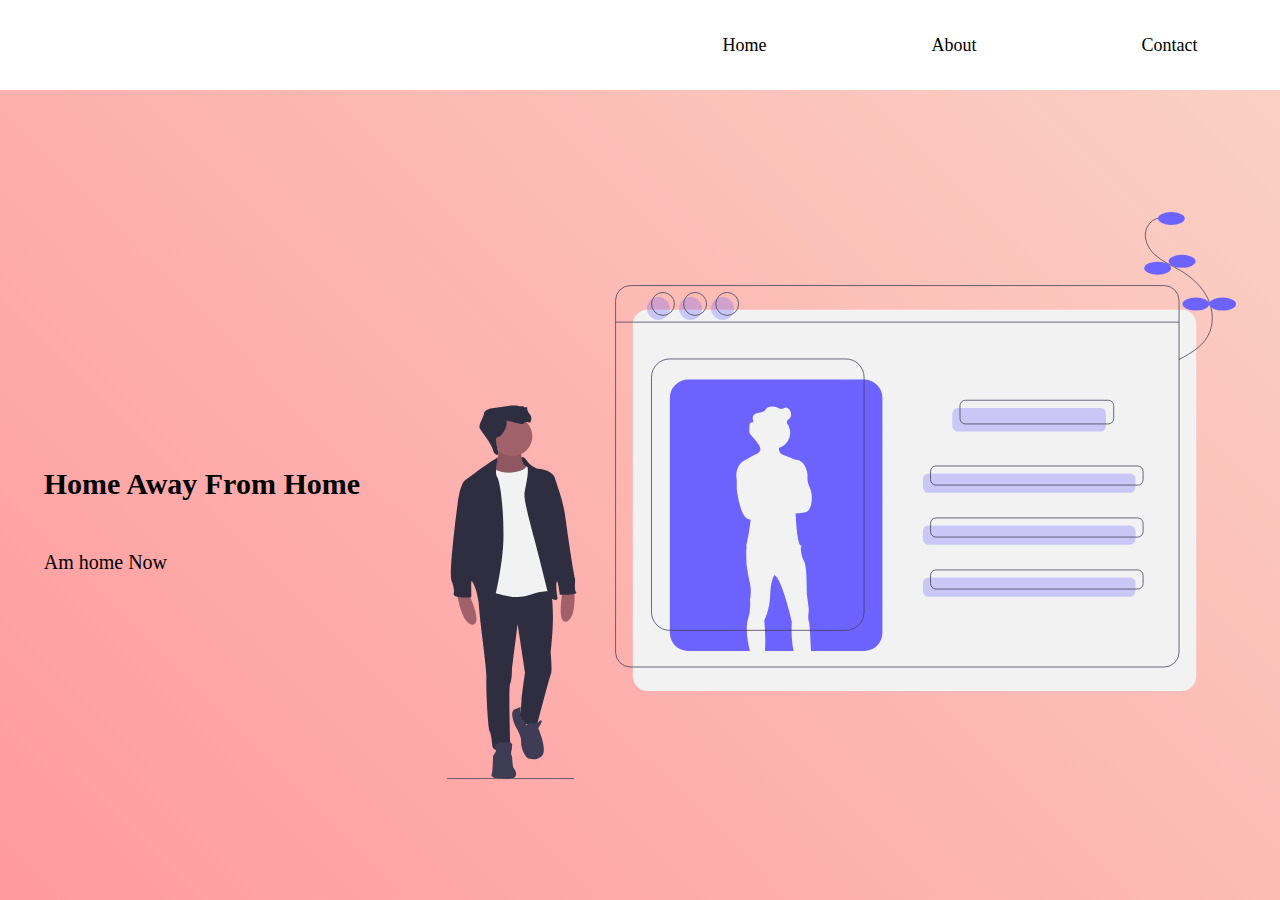
==== about.html @ 2d75871f "done with the site added css and about" ====
<!DOCTYPE html>
<html lang="en" dir="ltr">
  <head>
    <meta charset="utf-8">
    <link rel="stylesheet" href="styles.css">
    <title></title>
  </head>
  <body>
    <nav>
      <ul class="section-nav">
        <li><a href="index.html">Home</a></li>
        <li><a href="about.html">About</a></li>
        <li><a href="#">Contact </a></li>
      </ul>
    </nav>
    <main>
      <section class="section-about">
        <div class="about-Contact">
          <div class="contact">
            <h1>Home Away From Home</h1>
              <p>Am home  Now</p>
          </div>
          <img src="images/about.svg" alt="">
        </div>

      </section>
    </main>
  </body>
</html>
---- styles.css ----
*{
  margin: 0;
  padding: 0;
  box-sizing: border-box;
}
.section-nav{
  height: 10vh;
  display: flex;
  width: 50%;
  justify-content: space-around;
  align-items: center;
  margin-left: auto;
  list-style: none;
}
.section-nav li a{
  text-decoration: none;
  color: black;
  font-size: 18px;
}
.section-home{
  background-image: linear-gradient(to top, #a18cd1 0%, #fbc2eb 100%);
}
.section-about{
  background-image: linear-gradient(45deg, #ff9a9e 0%, #fad0c4 99%, #fad0c4 100%);
}
.section-home,.section-about{
  height: 90vh;
  position: absolute;
  width: 100%;
}
.home-Contact,.about-Contact{
  height: 100%;
  display: flex;
  justify-content: space-around;
  align-items: center;
}
.home-Contact img{
  height: 70%;
}
.about-Contact img{
  height: 70%;
}
.contact h1{
font-size: 30px;
margin: 50px 0;
}
.contact p{
  font-size: 20px;

}
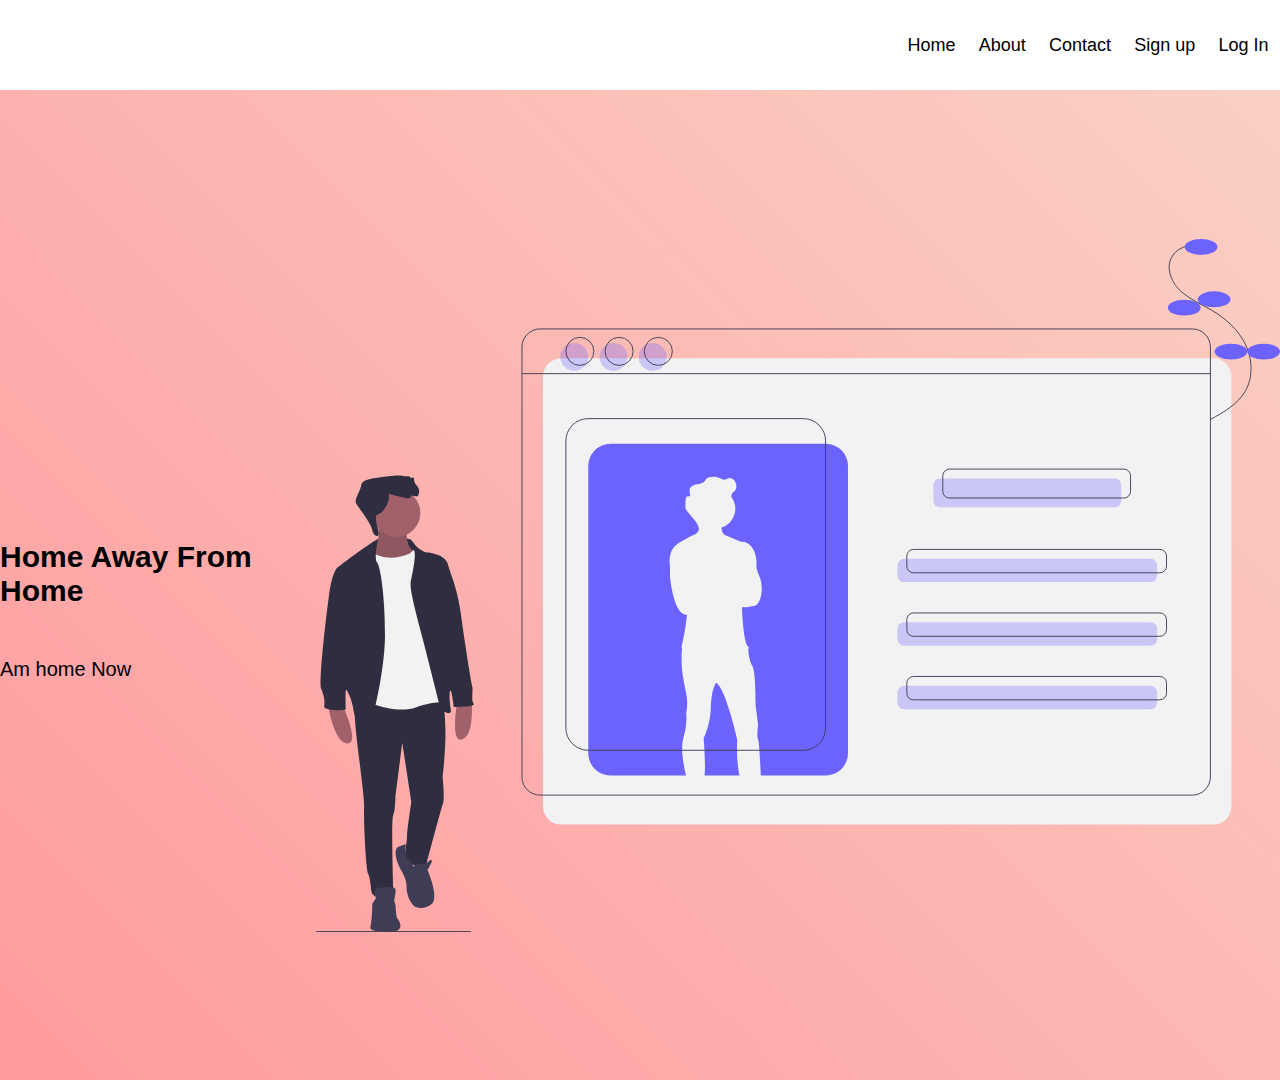
==== commit 16775146: "change font-size to medium" ====
--- a/about.html
+++ b/about.html
@@ -11,6 +11,8 @@
         <li><a href="index.html">Home</a></li>
         <li><a href="about.html">About</a></li>
         <li><a href="#">Contact </a></li>
+        <li><a href="signup.html">Sign up</a></li>
+        <li><a href="login.html">Log In</a></li>
       </ul>
     </nav>
     <main>
--- a/styles.css
+++ b/styles.css
@@ -2,11 +2,14 @@
   margin: 0;
   padding: 0;
   box-sizing: border-box;
+  color: black;
+  font-family: 'Montserrat', sans-serif;
+  font-size: medium;
 }
 .section-nav{
   height: 10vh;
   display: flex;
-  width: 50%;
+  width: 30%;
   justify-content: space-around;
   align-items: center;
   margin-left: auto;
@@ -17,6 +20,10 @@
   color: black;
   font-size: 18px;
 }
+.section-nav li a:hover{
+  color: rgb(155, 160, 159);
+}
+
 .section-home{
   background-image: linear-gradient(to top, #a18cd1 0%, #fbc2eb 100%);
 }
@@ -24,7 +31,7 @@
   background-image: linear-gradient(45deg, #ff9a9e 0%, #fad0c4 99%, #fad0c4 100%);
 }
 .section-home,.section-about{
-  height: 90vh;
+  height: 110vh;
   position: absolute;
   width: 100%;
 }
@@ -40,6 +47,24 @@
 .about-Contact img{
   height: 70%;
 }
+.contact-login{
+  width: 25%;
+}
+.contact-login p{
+  background: rgb(232, 239, 239);
+  height: 8vh;
+  width: 400px;
+  border-radius: 8px 8px 0px 0px;
+  text-align: center;
+  padding-top: 2.5vh;
+}
+.login-1{
+  padding: 20px;
+  width: 400px;
+  box-sizing: border-box;
+  background: rgb(252, 255, 255);
+  border-radius: 0 0px 8px 8px;
+}
 .contact h1{
 font-size: 30px;
 margin: 50px 0;
@@ -48,3 +73,109 @@
   font-size: 20px;
 
 }
+.login-1 input[type="email"]{
+  border-radius: 4px;
+  border: 2px solid rgb(141, 148, 160);
+  width: 100%;
+  height: 8vh;
+  padding: 10px;
+  font-size: medium;
+  margin-top: 4px;
+  margin-bottom: 15px;
+
+}
+.login-1 input[type="email"]:hover{
+  border: 2px solid rgb(72, 74, 76);
+}
+.login-1 input[type="password"]{
+  border-radius: 4px;
+  border: 2px solid rgb(141, 148, 160);
+  width: 100%;
+  height: 8vh;
+  padding: 10px;
+  font-size: medium;
+  margin-top: 4px;
+  margin-bottom: 8px;
+}
+.login-1 input[type="password"]:hover{
+  border: 2px solid rgb(72, 74, 76);
+}
+
+.login-1 button[type="button"]{
+  border-radius: 4px;
+  width: 100%;
+  height: 9vh;
+  padding-left: 9px;
+  font-size: medium;
+  margin-top: 8px;
+  margin-bottom: 8px;
+  background: rgb(48, 148, 150);
+  color: white;
+}
+.login-1 button[type="button"]:hover{
+background: rgb(89, 136, 137);
+cursor: pointer;
+}
+.login-1 input[type="checkbox"]{
+  border-radius: 4px;
+  border: 2px solid gray;
+  width: 100%;
+  height: 8vh;
+  padding-left: 9px;
+  font-size: medium;
+}
+.login-1 input[type="checkbox"]{
+  width: 50px;
+  border: 2px solid rgb(141, 148, 160);
+}
+.login-1 input[type="checkbox"]:hover{
+  cursor: pointer;
+
+}
+.form-span{
+  padding-left: 50%;
+  padding-top: 20px;
+}
+.contact-login .create-account{
+  border-radius: 0 0px 8px 8px;
+  background: rgb(232, 239, 239);
+}
+.contact-login .create-account a{
+  color: blue;
+  text-decoration: none;
+}
+.form-sex {
+display: flex;
+}
+.form-sex-radio{
+  /* margin: 0px 8px; */
+}
+.form-sex-label{
+margin: 0px 8px;
+}
+.form-dob{
+  height: 7vh;
+  border-radius: 4px;
+  width: 30%;
+  border: 2px solid rgb(141, 148, 160);
+}
+.form-dob:hover{
+  border: 2px solid rgb(72, 74, 76);
+}
+.form-month{
+  /* width: 100px; */
+  margin-right: 3%;
+  margin-top: 4px;
+  padding: 10px
+}
+.form-month:hover{
+  cursor: pointer;
+}
+.day-year{
+  margin-right: 4%;
+
+}
+.day-year-both{
+  padding: 10px;
+  display: inline;
+}
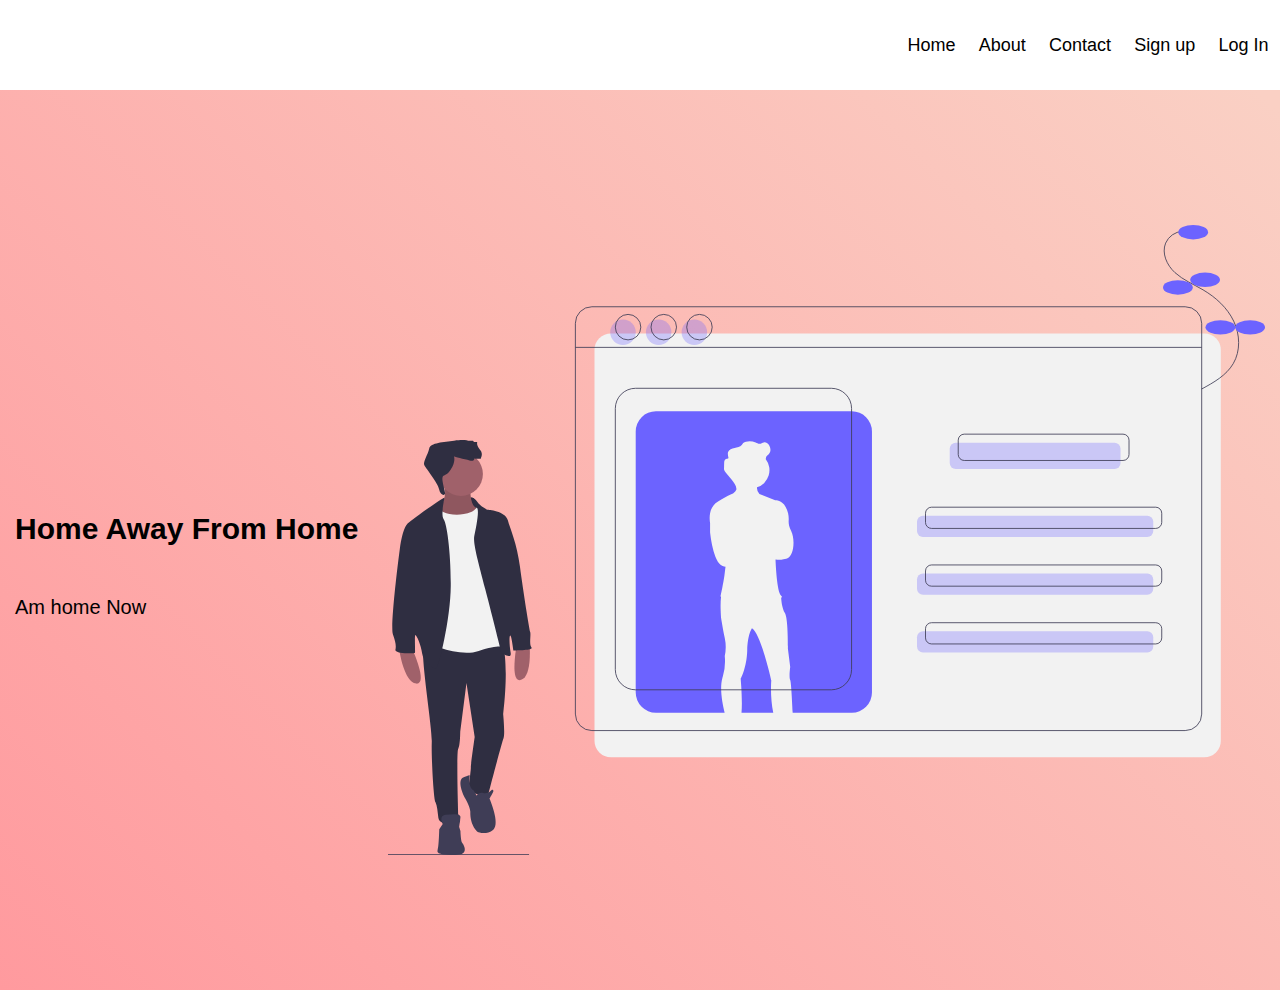
==== commit 43352325: "added sanitize and Validate" ====
--- a/about.html
+++ b/about.html
@@ -2,7 +2,7 @@
 <html lang="en" dir="ltr">
   <head>
     <meta charset="utf-8">
-    <link rel="stylesheet" href="styles.css">
+    <link rel="stylesheet" href="assets/css/styles.css">
     <title></title>
   </head>
   <body>
@@ -11,8 +11,8 @@
         <li><a href="index.html">Home</a></li>
         <li><a href="about.html">About</a></li>
         <li><a href="#">Contact </a></li>
-        <li><a href="signup.html">Sign up</a></li>
-        <li><a href="login.html">Log In</a></li>
+        <li><a href="signup.php">Sign up</a></li>
+        <li><a href="login.php">Log In</a></li>
       </ul>
     </nav>
     <main>
@@ -22,7 +22,7 @@
             <h1>Home Away From Home</h1>
               <p>Am home  Now</p>
           </div>
-          <img src="images/about.svg" alt="">
+          <img src="assets/img/about.svg" alt="">
         </div>
 
       </section>
--- a/assets/css/styles.css
+++ b/assets/css/styles.css
@@ -0,0 +1,209 @@
+*{
+  margin: 0;
+  padding: 0;
+  box-sizing: border-box;
+  color: black;
+  font-family: 'Montserrat', sans-serif;
+  font-size: medium;
+}
+.section-nav{
+  height: 10vh;
+  display: flex;
+  width: 30%;
+  justify-content: space-around;
+  align-items: center;
+  margin-left: auto;
+  list-style: none;
+}
+.section-nav li a{
+  text-decoration: none;
+  color: black;
+  font-size: 18px;
+}
+.section-nav li a:hover{
+  color: rgb(155, 160, 159);
+}
+
+.section-home{
+  background-image: linear-gradient(to top, #a18cd1 0%, #fbc2eb 100%);
+}
+.section-about{
+  background-image: linear-gradient(45deg, #ff9a9e 0%, #fad0c4 99%, #fad0c4 100%);
+}
+.section-home,.section-about{
+  height: 100vh;
+  position: absolute;
+  width: 100%;
+}
+.home-Contact,.about-Contact{
+  height: 100%;
+  display: flex;
+  justify-content: space-around;
+  align-items: center;
+}
+.home-Contact img{
+  height: 70%;
+}
+.about-Contact img{
+  height: 70%;
+}
+.contact-login{
+  width: 25%;
+}
+.contact-login p{
+  background: rgb(232, 239, 239);
+  height: 8vh;
+  width: 400px;
+  border-radius: 8px 8px 0px 0px;
+  text-align: center;
+  padding-top: 2.5vh;
+}
+.login-1{
+  padding: 20px;
+  width: 400px;
+  box-sizing: border-box;
+  background: rgb(252, 255, 255);
+  border-radius: 0 0px 8px 8px;
+}
+.contact h1{
+font-size: 30px;
+margin: 50px 0;
+}
+.contact p{
+  font-size: 20px;
+
+}
+.login-1 input[type="text"]{
+  border-radius: 4px;
+  border: 2px solid rgb(141, 148, 160);
+  width: 100%;
+  height: 8vh;
+  padding: 10px;
+  font-size: medium;
+  margin-top: 4px;
+  margin-bottom: 15px;
+
+}
+.login-1 input[type="text"]:hover{
+  border: 2px solid rgb(72, 74, 76);
+}
+.login-1 input[type="email"]{
+  border-radius: 4px;
+  border: 2px solid rgb(141, 148, 160);
+  width: 100%;
+  height: 8vh;
+  padding: 10px;
+  font-size: medium;
+  margin-top: 4px;
+  margin-bottom: 15px;
+
+}
+.login-1 input[type="email"]:hover{
+  border: 2px solid rgb(72, 74, 76);
+}
+.login-1 input[type="password"]{
+  border-radius: 4px;
+  border: 2px solid rgb(141, 148, 160);
+  width: 100%;
+  height: 8vh;
+  padding: 10px;
+  font-size: medium;
+  margin-top: 4px;
+  margin-bottom: 8px;
+}
+.login-1 input[type="password"]:hover{
+  border: 2px solid rgb(72, 74, 76);
+}
+
+.login-1 button[type="submit"]{
+  border-radius: 4px;
+  width: 100%;
+  height: 9vh;
+  padding-left: 9px;
+  font-size: medium;
+  margin-top: 8px;
+  margin-bottom: 8px;
+  background: rgb(48, 148, 150);
+  color: white;
+}
+.login-1 button[type="submit"]:hover{
+background: rgb(89, 136, 137);
+cursor: pointer;
+}
+.login-1 input[type="checkbox"]{
+  border-radius: 4px;
+  border: 2px solid gray;
+  width: 50%;
+  height: 3vh;
+  padding-left: 0px;
+  font-size: medium;
+}
+.login-1 input[type="checkbox"]{
+  width: 50px;
+  border: 2px solid rgb(141, 148, 160);
+}
+.login-1 input[type="checkbox"]:hover{
+  cursor: pointer;
+
+}
+.form-span{
+  padding-left: 50%;
+  padding-top: 20px;
+}
+.contact-login .create-account{
+  border-radius: 0 0px 8px 8px;
+  background: rgb(232, 239, 239);
+}
+.contact-login .create-account a{
+  color: blue;
+  text-decoration: none;
+}
+.form-sex {
+display: flex;
+}
+.form-sex-radio{
+  /* margin: 0px 8px; */
+}
+.form-sex-label{
+margin: 0px 8px;
+}
+.form-dob{
+  height: 7vh;
+  border-radius: 4px;
+  width: 30%;
+  border: 2px solid rgb(141, 148, 160);
+}
+.form-dob:hover{
+  border: 2px solid rgb(72, 74, 76);
+}
+.form-month{
+  /* width: 100px; */
+  margin-right: 3%;
+  margin-top: 4px;
+  padding: 10px
+}
+.form-month:hover{
+  cursor: pointer;
+}
+.day-year{
+  margin-right: 4%;
+
+}
+.day-year-both{
+  padding: 10px;
+  display: inline;
+}
+/* .form-sex-radio:hover{
+  cursor: pointer;
+  color: red;
+} */
+input[type="radio"]:hover{
+  color: red;
+  cursor: pointer;
+}
+.form-sex-label:hover{
+  color: rgb(72, 74, 76);
+}
+.section-home .contact-login{
+  height: 90%;
+}
